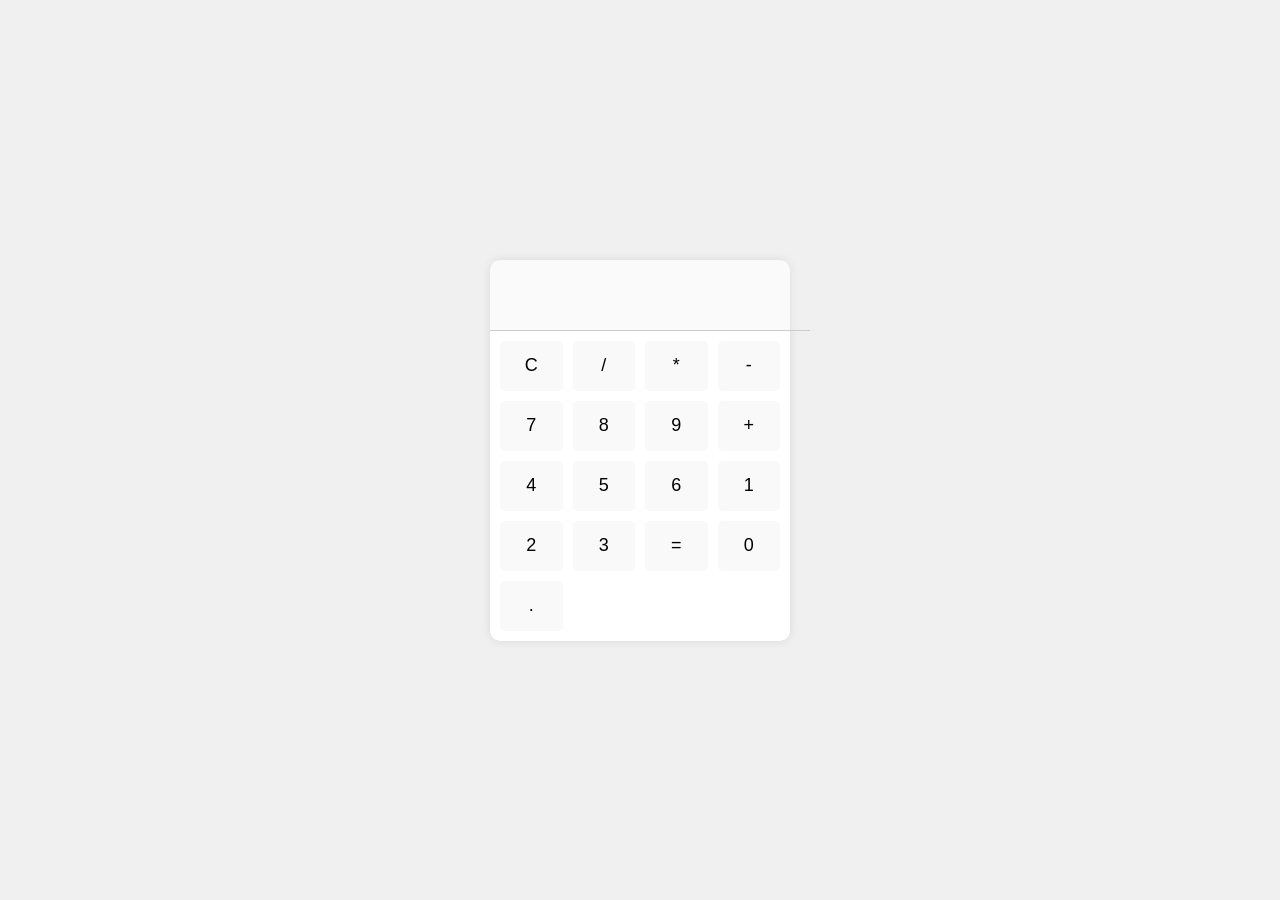
==== simple-calculator/index.html @ 5e044fce "Add simple calculator web app" ====
<!DOCTYPE html>
<html lang="en">
<head>
    <meta charset="UTF-8">
    <meta name="viewport" content="width=device-width, initial-scale=1.0">
    <title>Simple Calculator</title>
    <link rel="stylesheet" href="styles.css">
</head>
<body>
    <div class="calculator">
        <input type="text" id="display" disabled>
        <div class="buttons">
            <button onclick="clearDisplay()">C</button>
            <button onclick="appendToDisplay('/')">/</button>
            <button onclick="appendToDisplay('*')">*</button>
            <button onclick="appendToDisplay('-')">-</button>
            <button onclick="appendToDisplay('7')">7</button>
            <button onclick="appendToDisplay('8')">8</button>
            <button onclick="appendToDisplay('9')">9</button>
            <button onclick="appendToDisplay('+')">+</button>
            <button onclick="appendToDisplay('4')">4</button>
            <button onclick="appendToDisplay('5')">5</button>
            <button onclick="appendToDisplay('6')">6</button>
            <button onclick="appendToDisplay('1')">1</button>
            <button onclick="appendToDisplay('2')">2</button>
            <button onclick="appendToDisplay('3')">3</button>
            <button onclick="calculate()">=</button>
            <button onclick="appendToDisplay('0')">0</button>
            <button onclick="appendToDisplay('.')">.</button>
        </div>
    </div>
    <script src="script.js"></script>
</body>
</html>
---- simple-calculator/styles.css ----
body{
    display: flex;
    justify-content: center;
    align-items: center;
    height: 100vh;
    margin: 0;
    background-color: #f0f0f0;
}
.calculator{
    background-color: #fff;
    border-radius: 10px;
    box-shadow: 0 0 10px rgba(0, 0, 0, 0.1);
    width: 300px;
}
#display {
    width: 100%;
    height: 50px;
    text-align: right;
    padding: 10px;
    font-size: 18px;
    border: none;
    border-bottom: 1px solid #ccc;
}

.buttons {
    display: grid;
    grid-template-columns: repeat(4, 1fr);
    gap: 10px;
    padding: 10px;
}

button {
    width: 100%;
    height: 50px;
    font-size: 18px;
    border: none;
    border-radius: 5px;
    cursor: pointer;
    background-color: #f9f9f9;
    transition: background-color 0.2s;
}

button:hover {
    background-color: #e0e0e0;
}
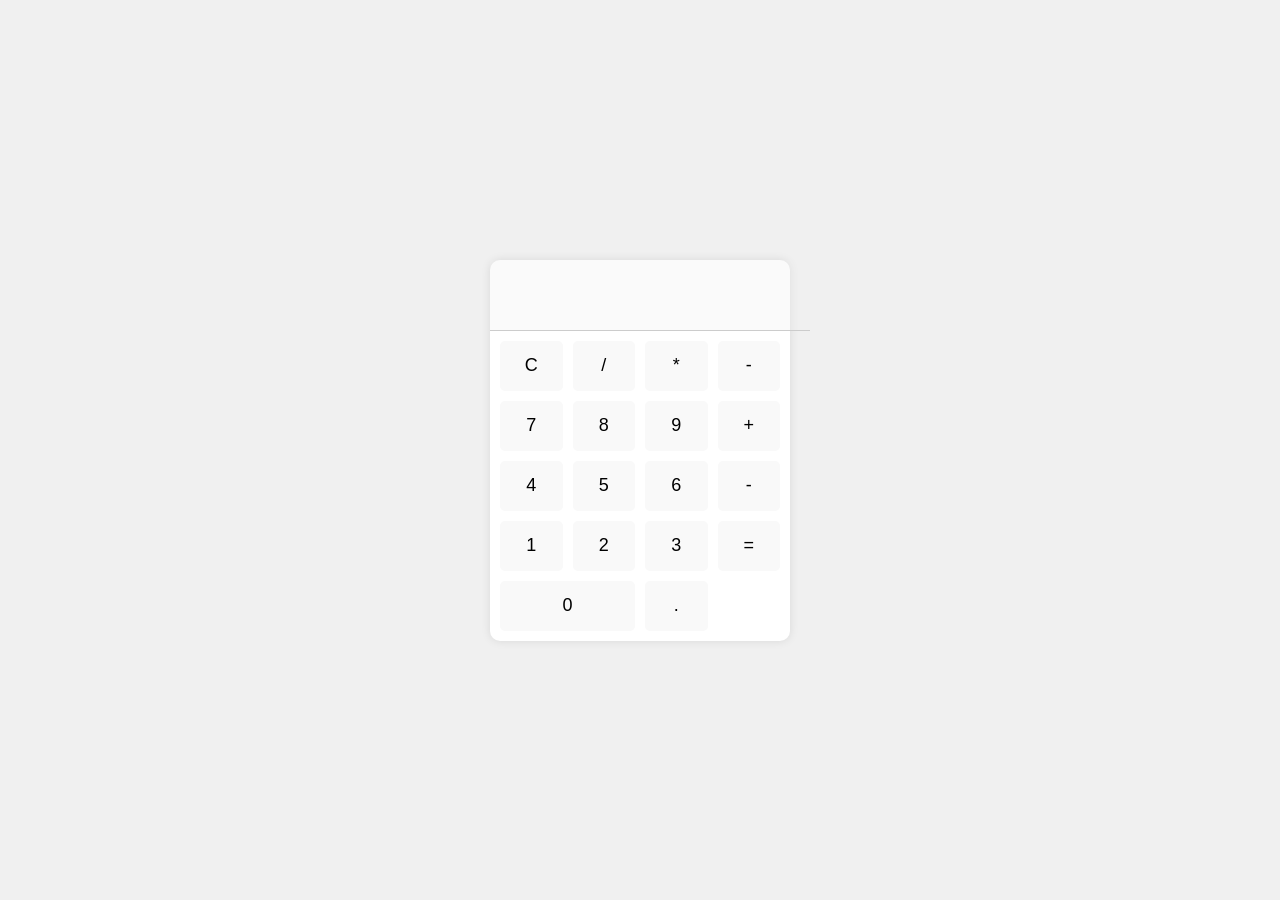
==== commit 6b12f584: "Update index.html" ====
--- a/simple-calculator/index.html
+++ b/simple-calculator/index.html
@@ -21,13 +21,14 @@
             <button onclick="appendToDisplay('4')">4</button>
             <button onclick="appendToDisplay('5')">5</button>
             <button onclick="appendToDisplay('6')">6</button>
-            <button onclick="appendToDisplay('1')">1</button>
-            <button onclick="appendToDisplay('2')">2</button>
-            <button onclick="appendToDisplay('3')">3</button>
-            <button onclick="calculate()">=</button>
-            <button onclick="appendToDisplay('0')">0</button>
-            <button onclick="appendToDisplay('.')">.</button>
-        </div>
+                    <button onclick="appendToDisplay('-')">-</button>
+                    <button onclick="appendToDisplay('1')">1</button>
+                    <button onclick="appendToDisplay('2')">2</button>
+                    <button onclick="appendToDisplay('3')">3</button>
+                    <button onclick="calculate()">=</button>
+                    <button onclick="appendToDisplay('0')" style="grid-column: span 2;">0</button>
+                    <button onclick="appendToDisplay('.')">.</button>
+                </div>
     </div>
     <script src="script.js"></script>
 </body>
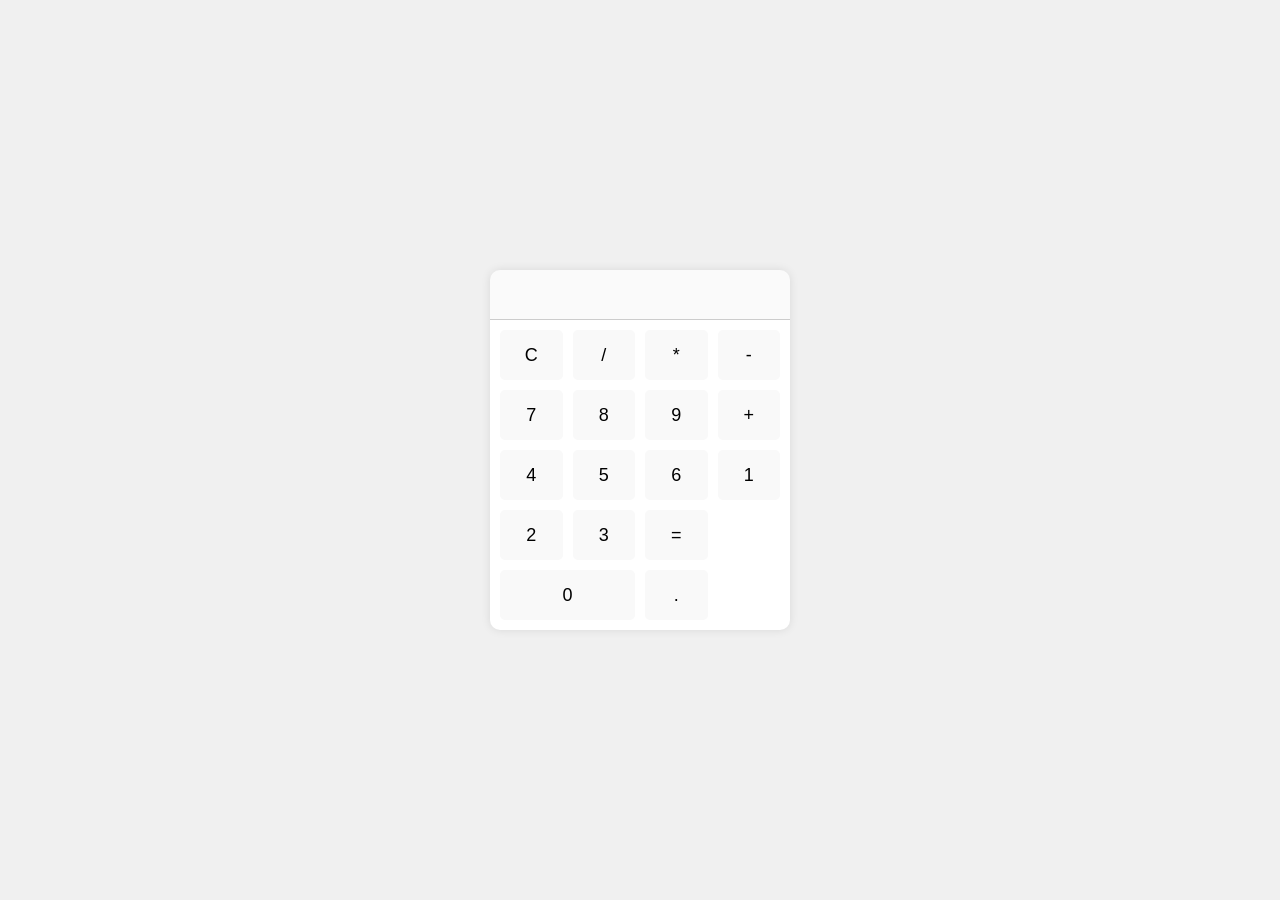
==== commit 4bbf9e3d: "Fix calculator layout and remove misplaced button" ====
--- a/simple-calculator/index.html
+++ b/simple-calculator/index.html
@@ -21,7 +21,6 @@
             <button onclick="appendToDisplay('4')">4</button>
             <button onclick="appendToDisplay('5')">5</button>
             <button onclick="appendToDisplay('6')">6</button>
-                    <button onclick="appendToDisplay('-')">-</button>
                     <button onclick="appendToDisplay('1')">1</button>
                     <button onclick="appendToDisplay('2')">2</button>
                     <button onclick="appendToDisplay('3')">3</button>
--- a/simple-calculator/styles.css
+++ b/simple-calculator/styles.css
@@ -13,6 +13,7 @@
     width: 300px;
 }
 #display {
+    box-sizing: border-box;
     width: 100%;
     height: 50px;
     text-align: right;
